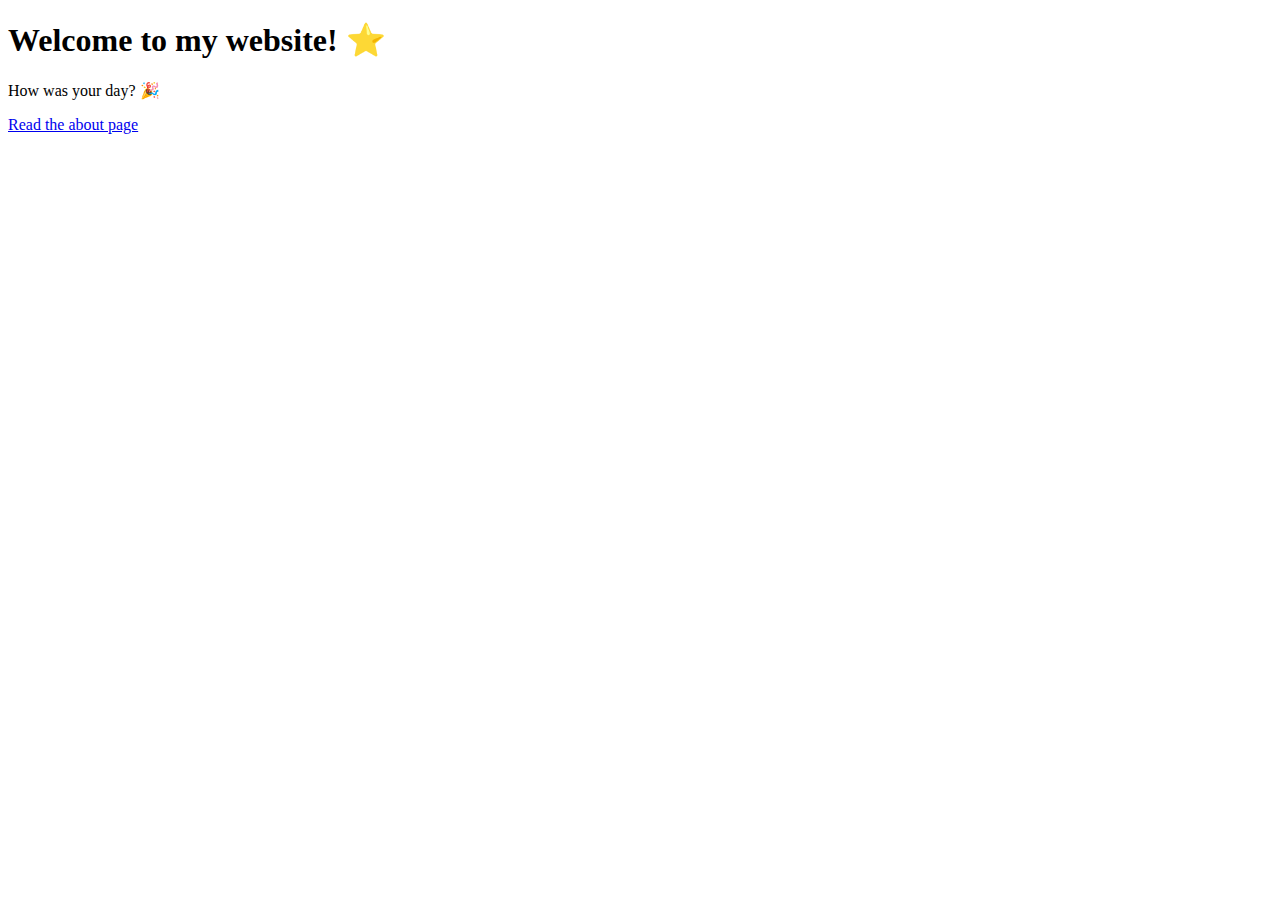
==== index.html @ f688111d "Update and rename README.md to index.html" ====
<!DOCTYPE html>
<html>
   <head>
      <title>My Cool Website</title>
   </head>
   <body>
      <h1>Welcome to my website! ⭐️</h1>
      <p>How was your day? 🎉</p>
      <a href="./about">Read the about page</a>
   </body>
</html>
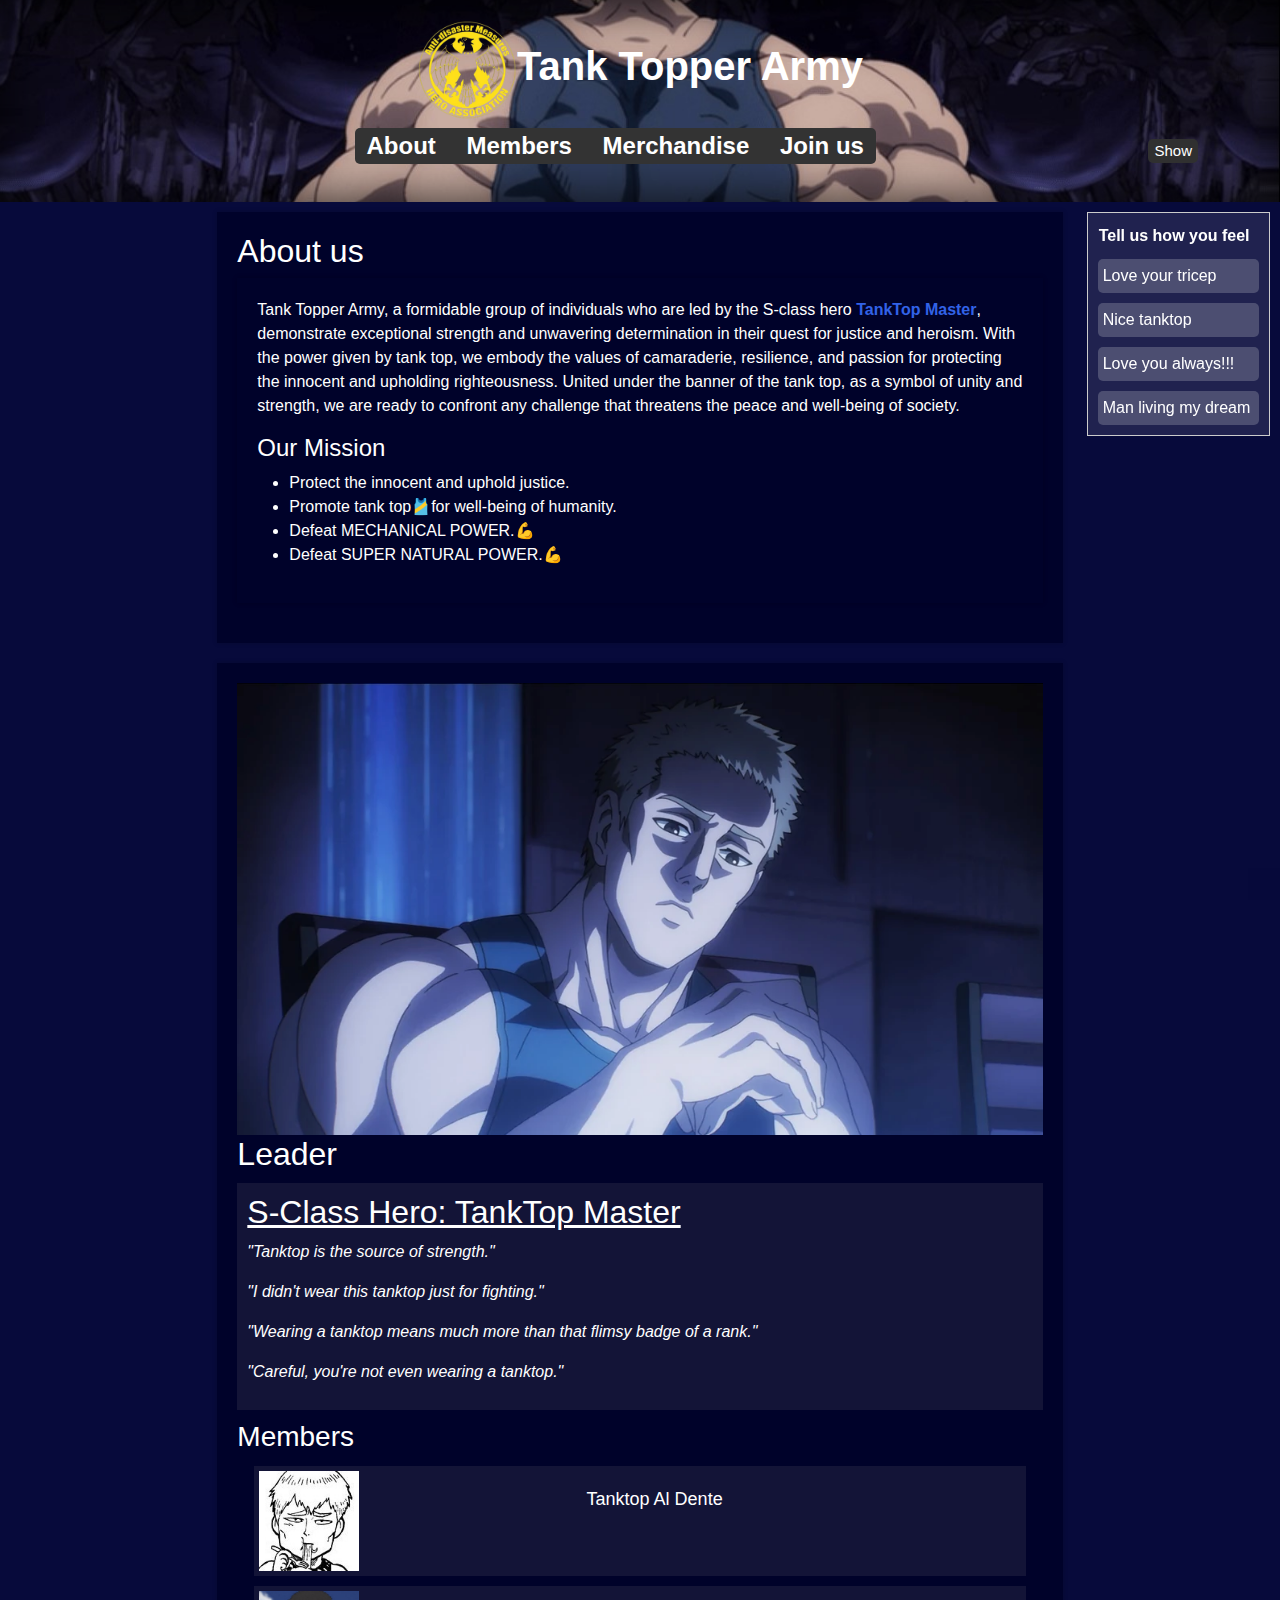
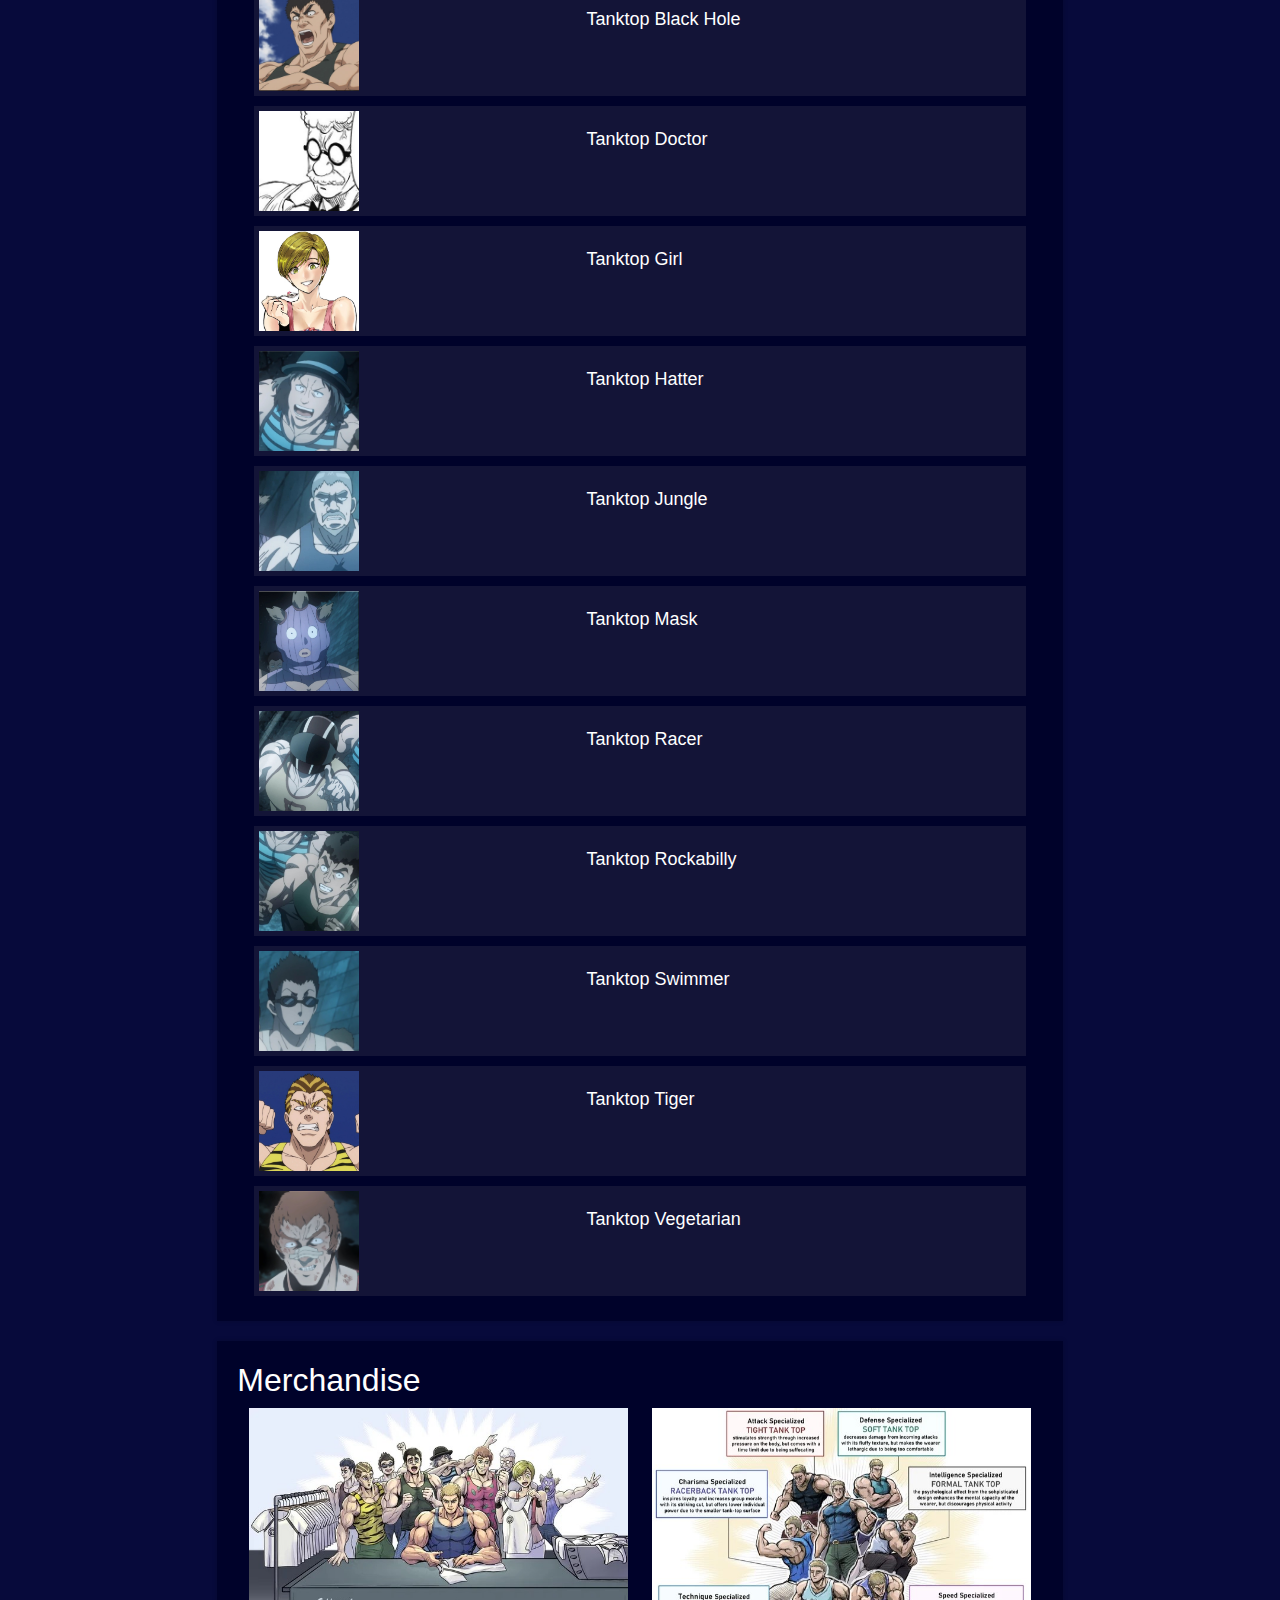
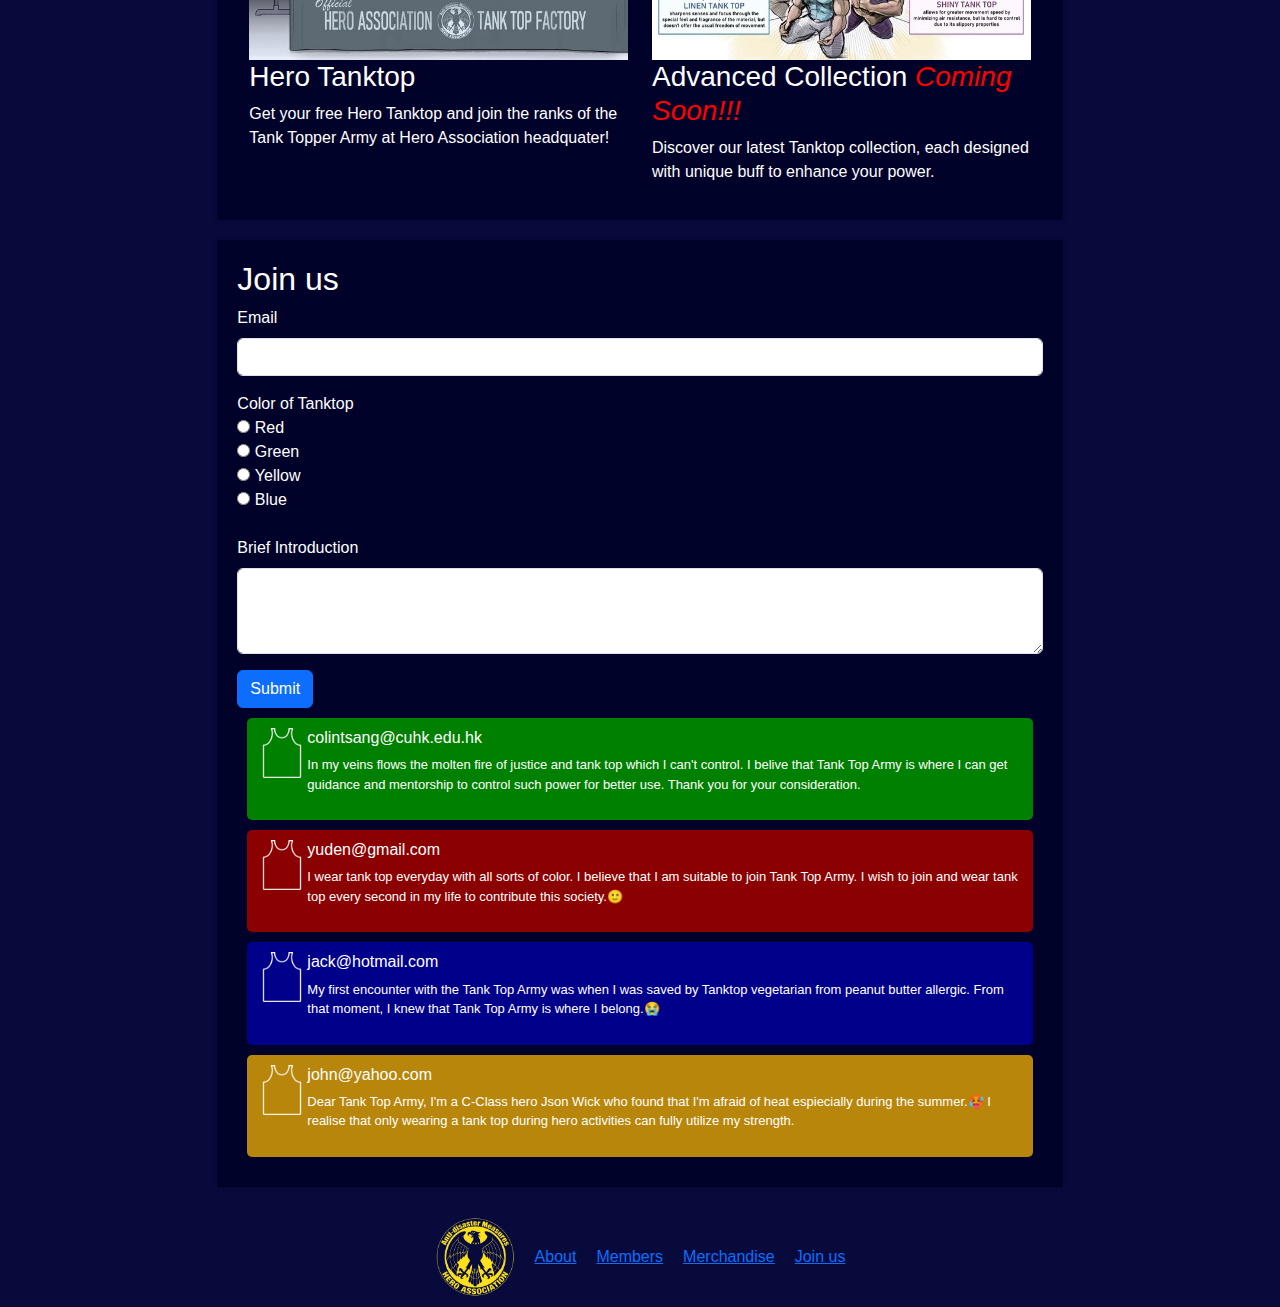
==== commit 708a08a0: "Update and rename main.html to index.html" ====
--- a/index.html
+++ b/index.html
@@ -1,11 +1,324 @@
-<!DOCTYPE html>
-<html>
-   <head>
-      <title>My Cool Website</title>
-   </head>
-   <body>
-      <h1>Welcome to my website! ⭐️</h1>
-      <p>How was your day? 🎉</p>
-      <a href="./about">Read the about page</a>
-   </body>
-</html>
+<!-- I declare that the lab work here submitted is original
+except for source material explicitly acknowledged,
+and that the same or closely related material has not been
+previously submitted for another course.
+I also acknowledge that I am aware of University policy and
+regulations on honesty in academic work, and of the disciplinary
+guidelines and procedures applicable to breaches of such
+policy and regulations, as contained in the website.
+University Guideline on Academic Honesty:
+https://www.cuhk.edu.hk/policy/academichonesty/
+Student Name : Lin Yu Hsiang
+Student ID : 1155172258
+Class/Section : CSCI2720
+Date : 2024-10-23 -->
+
+<!DOCTYPE html>
+<html lang="en">
+
+<head>
+    <meta charset="UTF-8">
+    <meta name="viewport" content="width=device-width, initial-scale=1.0">
+    <link rel="stylesheet" href="https://cdn.jsdelivr.net/npm/bootstrap@5.3.3/dist/css/bootstrap.min.css">
+    <link rel="stylesheet" href="main.css">
+    <link rel="icon" href="images/icon.ico" type="image/x-icon">
+    <title>Tank Topper Army</title>
+</head>
+
+<body id="body" style="text-align: start">
+    <header>
+        <div class="header-footer">
+            <a href="https://onepunchman.fandom.com/wiki/Heroes/Hero_Association" target="_blank">
+                <img src="images/logo.ico" alt="Hero Association Logo">
+            </a>
+            <h1 class="title">Tank Topper Army</h1>
+        </div>
+        <nav class="navbar">
+            <div class="container">
+                <div></div>
+                <ul>
+                    <li><a href="#about">About</a></li>
+                    <li><a href="#members">Members</a></li>
+                    <li><a href="#merchandise">Merchandise</a></li>
+                    <li><a href="#join">Join us</a></li>
+                </ul>
+                <button class="hiddenButton"id="showButton" onclick="handleShowButtons()">Show</button>
+            </div>
+
+            <div class="button-container" id="hiddenButtons" style="display: none;">
+                <button class="hiddenButton" onclick="handleTextAlign()">Align</button>
+                <button class="hiddenButton" onclick="handleSpotlight()" id="commentButton">Comment</button>
+                <button class="hiddenButton" id="timeButton" onclick="showToast()">Time</button>
+            </div>
+        </nav>
+        <div class="toast-container position-fixed bottom-0 end-0 p-3" style="background-color: rgba(0, 0, 0, 0.01)">
+            <div class="toast" role="alert" aria-live="assertive" aria-atomic="true" id="time" style="border: white 2px solid">
+                <div class="toast-header" style="background-color: #00022a; color: rgb(255, 255, 255)">
+                    <strong class="me-auto">Time</strong>
+                    <button type="button" class="btn-close" aria-label="Close" onclick="closeToast()" style="filter: invert(1);"></button>
+                </div>
+                <div class="toast-body"></div>
+            </div>
+        </div>
+    </header>
+
+    <div class="row">
+        <div class="col-md-2"></div>
+        <div class="col-md-8">
+            <section id="about">
+                <h2>About us</h2>
+                <section>
+                    <p>
+                        Tank Topper Army, a formidable group of individuals who are led by the S-class hero <strong style="color: rgb(50, 98, 231);"><a href="https://onepunchman.fandom.com/wiki/Tanktop_Master" target="_blank" style="color: inherit; text-decoration: none;">TankTop Master</a></strong>, demonstrate exceptional strength and unwavering determination in their quest for justice and heroism. 
+                        With the power given by tank top, we embody the values of camaraderie, resilience, and passion for protecting the innocent and upholding righteousness. 
+                        United under the banner of the tank top, as a symbol of unity and strength, we are ready to confront any challenge that threatens the peace and well-being of society.
+                    </p>
+                    <h4>Our Mission</h4>
+                    <ul>
+                        <li>Protect the innocent and uphold justice.</li>
+                        <li>Promote tank top🎽for well-being of humanity.</li>
+                        <li>Defeat MECHANICAL POWER.💪</li>
+                        <li>Defeat SUPER NATURAL POWER.💪</li>
+                    </ul>
+                </section>
+            </section>
+
+            <section id="members">
+                <img src="images/Tanktop_Master.jpg" alt="TankTop Master">
+                <h2>Leader</h2>
+                <div class="leader">
+                    <h2 class="leader-name">S-Class Hero: TankTop Master</h2>
+                    <div class="leader-saying">
+                        <p>"Tanktop is the source of strength."</p>
+                        <p>"I didn't wear this tanktop just for fighting."</p>
+                        <p>"Wearing a tanktop means much more than that flimsy badge of a rank."</p>
+                        <p>"Careful, you're not even wearing a tanktop."</p>
+                    </div>
+                </div>
+                <h3>Members</h3>
+                <div class="container">
+                    <div class="member">
+                        <div class="row">
+                            <div class="col-md-5"><img src="images/Tanktop_Al_Dente.jpg" class="member-image" alt="Tanktop Al Dente"></div>
+                            <div class="col-md-7"><div class="member-name">Tanktop Al Dente</div></div>
+                        </div>
+                    </div>
+                    <div class="member">
+                        <div class="row">
+                            <div class="col-md-5"><img src="images/Tanktop_Black_Hole.jpg" class="member-image" alt="Tanktop Black Hole"></div>
+                            <div class="col-md-7"><div class="member-name">Tanktop Black Hole</div></div>
+                        </div>
+                    </div>
+                    <div class="member">
+                        <div class="row">
+                            <div class="col-md-5"><img src="images/Tanktop_Doctor.jpg" class="member-image" alt="Tanktop Doctor"></div>
+                            <div class="col-md-7"><div class="member-name">Tanktop Doctor</div></div>
+                        </div>
+                    </div>
+                    <div class="member">
+                        <div class="row">
+                            <div class="col-md-5"><img src="images/Tanktop_Girl.jpg" class="member-image" alt="Tanktop Girl"></div>
+                            <div class="col-md-7"><div class="member-name">Tanktop Girl</div></div>
+                        </div>
+                    </div>
+                    <div class="member">
+                        <div class="row">
+                            <div class="col-md-5"><img src="images/Tanktop_Hatter.jpg" class="member-image" alt="Tanktop Hatter"></div>
+                            <div class="col-md-7"><div class="member-name">Tanktop Hatter</div></div>
+                        </div>
+                    </div>
+                    <div class="member">
+                        <div class="row">
+                            <div class="col-md-5"><img src="images/Tanktop_Jungle.jpg" class="member-image" alt="Tanktop Jungle"></div>
+                            <div class="col-md-7"><div class="member-name">Tanktop Jungle</div></div>
+                        </div>
+                    </div>
+                    <div class="member">
+                        <div class="row">
+                            <div class="col-md-5"><img src="images/Tanktop_Mask.jpg" class="member-image" alt="Tanktop Mask"></div>
+                            <div class="col-md-7"><div class="member-name">Tanktop Mask</div></div>
+                        </div>
+                    </div>
+                    <div class="member">
+                        <div class="row">
+                            <div class="col-md-5"><img src="images/Tanktop_Racer.jpg" class="member-image" alt="Tanktop Racer"></div>
+                            <div class="col-md-7"><div class="member-name">Tanktop Racer</div></div>
+                        </div>
+                    </div>
+                    <div class="member">
+                        <div class="row">
+                            <div class="col-md-5"><img src="images/Tanktop_Rockabilly.jpg" class="member-image" alt="Tanktop Rockabilly"></div>
+                            <div class="col-md-7"><div class="member-name">Tanktop Rockabilly</div></div>
+                        </div>
+                    </div>
+                    <div class="member">
+                        <div class="row">
+                            <div class="col-md-5"><img src="images/Tanktop_Swimmer.jpg" class="member-image" alt="Tanktop Swimmer"></div>
+                            <div class="col-md-7"><div class="member-name">Tanktop Swimmer</div></div>
+                        </div>
+                    </div>
+                    <div class="member">
+                        <div class="row">
+                            <div class="col-md-5"><img src="images/Tanktop_Tiger.jpg" class="member-image" alt="Tanktop Tiger"></div>
+                            <div class="col-md-7"><div class="member-name">Tanktop Tiger</div></div>
+                        </div>
+                    </div>
+                    <div class="member">
+                        <div class="row">
+                            <div class="col-md-5"><img src="images/Tanktop_Vegetarian.jpg" class="member-image" alt="Tanktop Vegetarian"></div>
+                            <div class="col-md-7"><div class="member-name">Tanktop Vegetarian</div></div>
+                        </div>
+                    </div>
+                </div>
+            </section>
+
+            <section id="merchandise">
+                <h2>Merchandise</h2>
+                <div class="container">
+                    <div class="row">
+                        <div class="col-md-6">
+                            <img src="images/merchandise1.jpg">
+                            <h3>Hero Tanktop</h3>
+                            <p>Get your free Hero Tanktop and join the ranks of the Tank Topper Army at Hero Association headquater!</p>
+                        </div>
+                        <div class="col-md-6">
+                            <img src="images/merchandise2.jpg">
+                            <h3>Advanced Collection <em style="color: red;">Coming Soon!!!</em></h3>
+                            <p>Discover our latest Tanktop collection, each designed with unique buff to enhance your power.</p>
+                        </div>
+                    </div>
+            </section>
+            <section id="join">
+                <h2>Join us</h2>
+
+
+
+                <!-- <form>
+                    <div class="mb-3">
+                        <label for="email" class="form-label">Email address</label>
+                        <input type="email" class="form-control" id="email" placeholder="name@example.com">
+                    </div>
+                    <div class="mb-3">
+                        <label for="introduction" class="form-label">Brief Introduction</label>
+                        <textarea class="form-control" id="introduction" rows="3"></textarea>
+                    </div>
+                    <div class="form-check">
+                        <input class="form-check-input" type="radio" id="red" name="color_choice" value="red" />
+                        <label class="form-check-label" for="red">Red</label><br />
+                    </div>
+                    <div class="form-check">
+                        <input class="form-check-input" type="radio" id="green" name="color_choice" value="green" />
+                        <label class="form-check-label" for="green">Green</label><br />
+                    </div>
+                    <div class="form-check">
+                        <input class="form-check-input" type="radio" id="yellow" name="color_choice" value="yellow" />
+                        <label class="form-check-label" for="yellow">Yellow</label><br />
+                    </div>
+                    <div class="form-check">
+                        <input class="form-check-input" type="radio" id="blue" name="color_choice" value="blue" />
+                        <label class="form-check-label" for="blue">Blue</label><br />
+                    </div>
+                    <button type="submit" class="btn btn-primary" onclick="processform()">Submit</button>
+                </form> -->
+
+                <form>
+                    <div class="mb-3">
+                        <label for="email" class="form-label">Email</label>
+                        <input type="email" class="form-control" id="email" autocomplete="email" oninput="handleCheckEmail()" required>
+                        <p class="warning" id="email-warning" style="color: red; margin: 0 0 0 4px">Invalid email format.</p>
+                    </div>
+                    <span for="tanktopColor" class="form-label">Color of Tanktop</span><br />
+                    <input type="radio" id="red" name="color_choice" value="red" required/>
+                    <label for="red" class="color_choice">Red</label><br />
+                    <input type="radio" id="green" name="color_choice" value="green" required/>
+                    <label for="green" class="color_choice">Green</label><br />
+                    <input type="radio" id="yellow" name="color_choice" value="yellow" required/>
+                    <label for="yellow" class="color_choice">Yellow</label> <br />
+                    <input type="radio" id="blue" name="color_choice" value="blue" required/>
+                    <label for="blue" class="color_choice">Blue</label> <br /> <br />
+                    <div class="mb-3">
+                        <label for="introduction" class="form-label">Brief Introduction</label>
+                        <textarea class="form-control" id="introduction" rows="3" required></textarea>
+                    </div>
+                    <button type="submit" class="btn btn-primary" onclick="validateForm()">Submit</button>
+                </form>
+                
+                <div id="comments"> 
+                    <div id="c1001" class="d-flex" style="font-size: small; background-color: green; margin: 10px; padding: 10px; border-radius: 5px;"> <!-- flex layout -->
+                        <div class="flex-shrink-0"> <!-- disallow div to shrink when page gets smaller -->
+                            <img src="images/tanktop.png" height="50" width="50">
+                        </div>
+                        <div class="flex-grow-1"> <!-- allow div to grow and take up all space -->
+                            <h6>colintsang@cuhk.edu.hk</h6>
+                            <p>In my veins flows the molten fire of justice and tank top which I can't control. I belive that Tank Top Army is where I can get guidance and mentorship to control such power for better use. Thank you for your consideration.</p>
+                        </div>
+                    </div> 
+                    <div id="c1002" class="d-flex" style="font-size: small; background-color: darkred; margin: 10px; padding: 10px; border-radius: 5px;"> <!-- flex layout -->
+                        <div class="flex-shrink-0"> <!-- disallow div to shrink when page gets smaller -->
+                            <img src="images/tanktop.png" height="50" width="50">
+                        </div>
+                        <div class="flex-grow-1"> <!-- allow div to grow and take up all space -->
+                            <h6>yuden@gmail.com</h6>
+                            <p>I wear tank top everyday with all sorts of color. I believe that I am suitable to join Tank Top Army. I wish to join and wear tank top every second in my life to contribute this society.🙂</p>
+                        </div>
+                    </div>
+                    <div id="c1003" class="d-flex" style="font-size: small; background-color: darkblue; margin: 10px; padding: 10px; border-radius: 5px;"> <!-- flex layout -->
+                        <div class="flex-shrink-0"> <!-- disallow div to shrink when page gets smaller -->
+                            <img src="images/tanktop.png" height="50" width="50">
+                        </div>
+                        <div class="flex-grow-1"> <!-- allow div to grow and take up all space -->
+                            <h6>jack@hotmail.com</h6>
+                            <p>My first encounter with the Tank Top Army was when I was saved by Tanktop vegetarian from peanut butter allergic. From that moment, I knew that Tank Top Army is where I belong.😭</p>
+                        </div>
+                    </div>
+                    <div id="c1004" class="d-flex" style="font-size: small; background-color: darkgoldenrod; margin: 10px; padding: 10px; border-radius: 5px;"> <!-- flex layout -->
+                        <div class="flex-shrink-0"> <!-- disallow div to shrink when page gets smaller -->
+                            <img src="images/tanktop.png" height="50" width="50">
+                        </div>
+                        <div class="flex-grow-1"> <!-- allow div to grow and take up all space -->
+                            <h6>john@yahoo.com</h6>
+                            <p>Dear Tank Top Army, I'm a C-Class hero Json Wick who found that I'm afraid of heat espiecially during the summer.🥵 I realise that only wearing a tank top during hero activities can fully utilize my strength.</p>
+                        </div>
+                    </div>
+                </div>
+            </section>
+
+
+        </div>
+
+        <div class="col-md-2">
+            <aside>
+                <table class="commentBox" id="commentBox">
+                    <tr>
+                        <th>Tell us how you feel</th>
+                    </tr>
+                    <tr>
+                        <td class="comment">Love your tricep</td>
+                    </tr>
+                    <tr>
+                        <td class="comment">Nice tanktop</td>
+                    </tr>
+                    <tr>
+                        <td class="comment">Love you always!!!</td>
+                    </tr>
+                    <tr>
+                        <td class="comment">Man living my dream</td>
+                    </tr>
+                </table>
+            </aside>
+        </div>
+    </div>
+
+    <footer class="header-footer">
+        <img src="images/logo.ico"/>
+        <a class="nav-button" href="#about">About</a>
+        <a class="nav-button" href="#members">Members</a>
+        <a class="nav-button" href="#merchandise">Merchandise</a>
+        <a class="nav-button" href="#join">Join us</a>
+    </footer>
+
+    <script src="main.js"></script>
+
+</body>
+
+</html>
--- a/main.css
+++ b/main.css
@@ -0,0 +1,181 @@
+body {
+    font-family: Arial, sans-serif;
+    margin: 0;
+    padding: 0;
+    background-color: #070a3b;
+    color: white;
+}
+
+.button-container {
+    position: absolute;
+    right: 0;
+    bottom: -15px;
+    display: none;
+}
+
+.comment {
+    background-color: rgba(255, 255, 255, 0.2);
+    border-radius: 5px;
+    padding: 5px;
+}
+
+.commentBox {
+    position: sticky;
+    top: 10px;
+    width: 95%;
+    height: auto;
+    border: 1px solid #ccc;
+    background-color: rgba(255, 255, 255, 0.1);
+}
+  
+.hiddenButton {
+    border: none;
+    border-radius: 5px;
+    font-size: 15px;
+    background-color: #303030;
+    color: rgb(255, 255, 255);
+}
+
+footer img {
+    padding: 10px 10px;
+}
+
+footer a {
+    padding: 10px 10px;
+}
+
+header {
+    background-color: #00022a;
+    color: white;
+    padding: 20px;
+    /* text-align: center; */
+    margin-bottom: 10px;
+    font-size: 24px;
+    background-image: url('images/back.jpg');
+    background-size: cover; /* Adjust the background size as needed */
+    background-position: center; /* Center the background image */
+    background-repeat: no-repeat; /* Prevent the background image from repeating */
+    /* height: 200px; */
+    box-shadow: inset 0 0 50px rgba(0, 0, 0, 0.8);
+}
+
+.header-footer {
+    display: flex;
+    justify-content: center;
+    align-items: center;
+}
+
+.header-footer img {
+    width: 100px; /* Set the desired width */
+    height: 100px; /* Set the desired height */
+}
+
+.leader {
+    background-color: #131437;
+    margin-top: 10px;
+    margin-bottom: 10px;
+    padding: 10px;
+}
+
+.leader-name {
+    /* text-align: center; */
+    text-decoration: underline;
+}
+
+.leader-saying {
+    font-style: italic;
+    /* text-align: center; */
+}
+
+img {
+    max-width: 100%;
+    max-height: 100%;
+}
+
+.member {
+    background-color: #131437;
+    border: #00022a solid 5px;
+    padding: 5px;
+}
+
+.member-image {
+    width: 100px; 
+    height: auto;
+    /* margin-left: 20px; */
+}
+
+.member-name {
+    margin-top: 15px;
+    font-size: 18px;
+}
+
+nav ul {
+    margin-top: 10px;
+    background-color: #333;
+    list-style-type: none;
+    margin: 0;
+    padding: 0;
+    border-radius: 5px;
+    margin-bottom: 10px;
+}
+
+nav ul li {
+    display: inline;
+    margin: 10px 10px;
+}
+
+nav ul li :hover {
+    background-color: #a0a0a0;
+    border-radius: 5px;
+}
+
+nav ul li a {
+    text-decoration: none;
+    color: white;
+    font-weight: bold;
+    padding: 2px 2px;
+}
+
+.col-md-6 img {
+    display: flex;
+    justify-content: center;
+    align-items: center;
+}
+
+section {
+    max-width: 1000px;
+    margin: 0 auto;
+    padding: 20px;
+    background-color: #00022a;
+    box-shadow: 0 0 5px rgba(0, 0, 0, 0.2);
+    margin-bottom: 20px;
+}
+
+
+table {
+    width: 100%;
+    border-collapse: separate;
+    border-spacing: 10px;
+}
+
+/* table,
+th,
+td {
+    border: 1px solid #000;
+} */
+
+/* th,
+td {
+    border-right: 1px solid #000;
+    padding: 10px;
+} */
+
+.title {
+    font-weight: bold;
+}
+
+
+.warning {
+    display: none;
+}
+  